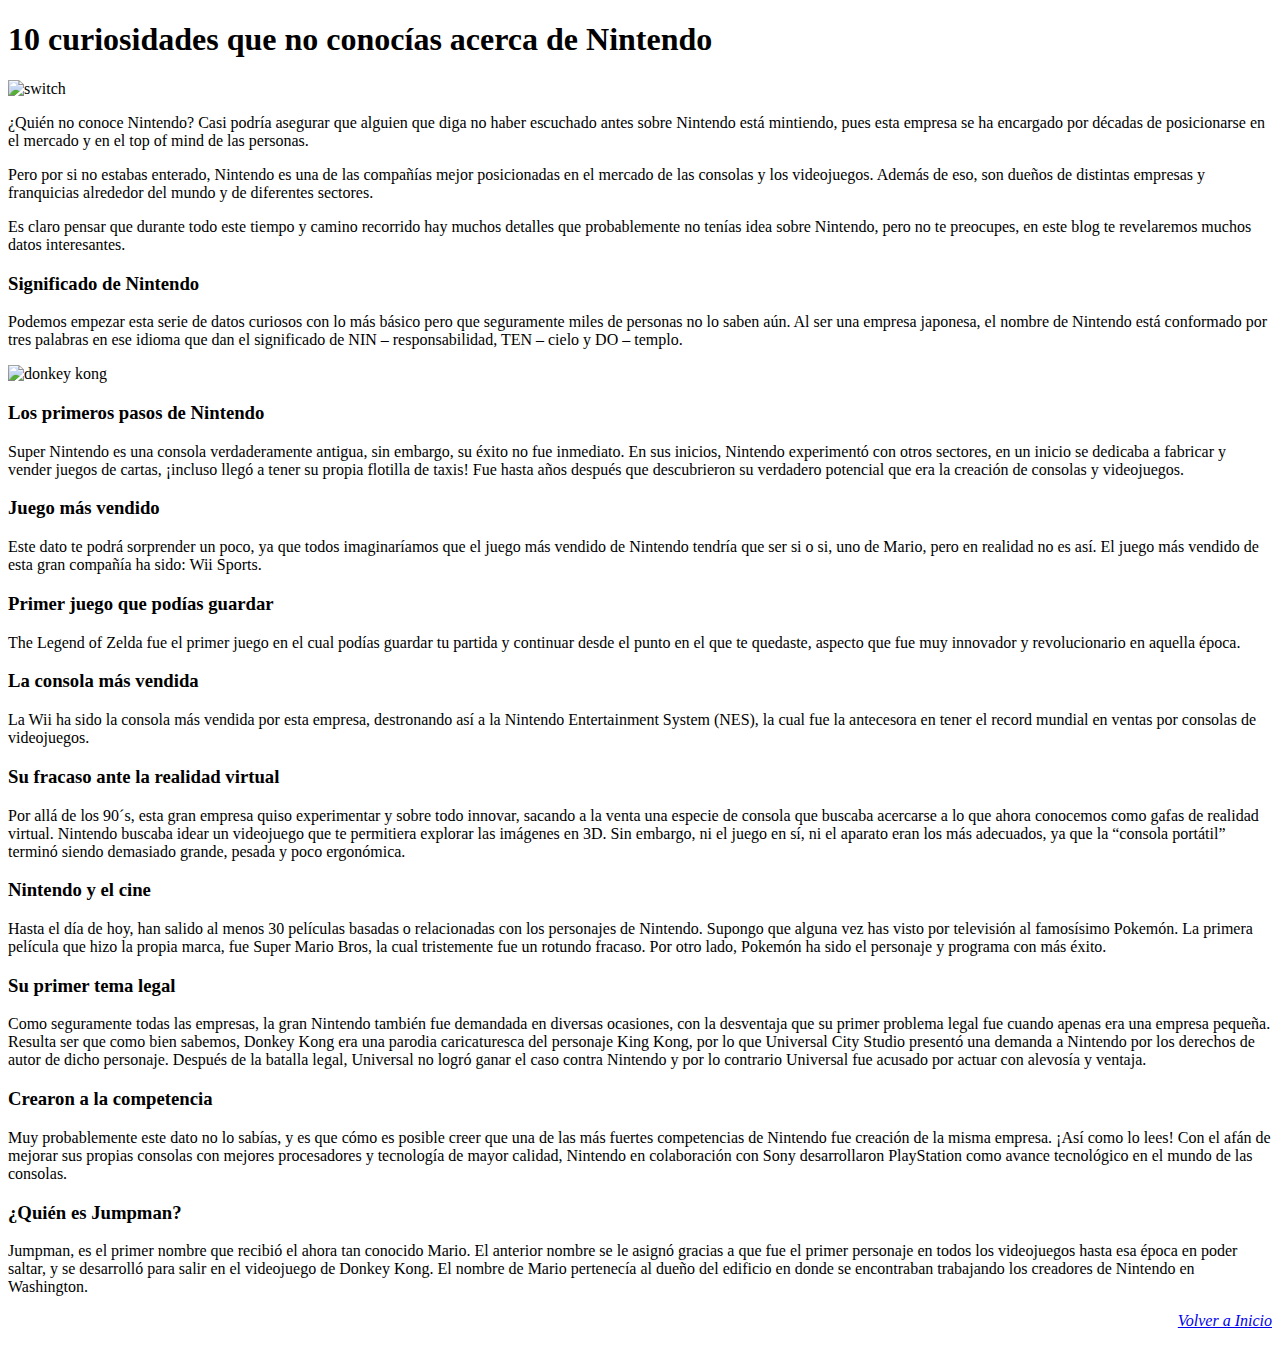
==== 10_curiosidades.html @ 4599f427 "Web avanzando 8 de mayo" ====
<!DOCTYPE html>
<html lang="en">

<head>
    <meta charset="UTF-8">
    <meta name="viewport" content="width=device-width, initial-scale=1.0">
    <title>Document</title>
    <link rel="stylesheet" href="/web_videojuegos/css/index2.css">
</head>

<body>
    <h1>10 curiosidades que no conocías acerca de Nintendo</h1>
    <img src="/web_videojuegos/img/switch.webp" alt="switch">
    <p>¿Quién no conoce Nintendo? Casi podría asegurar que alguien que diga no haber escuchado antes sobre Nintendo está
        mintiendo, pues esta empresa se ha encargado por décadas de posicionarse en el mercado y en el top of mind de
        las
        personas.</p>
    <p>Pero por si no estabas enterado, Nintendo es una de las compañías mejor posicionadas en el mercado de las
        consolas y
        los videojuegos. Además de eso, son dueños de distintas empresas y franquicias alrededor del mundo y de
        diferentes
        sectores.</p>
    <p>Es claro pensar que durante todo este tiempo y camino recorrido hay muchos detalles que probablemente no tenías
        idea
        sobre Nintendo, pero no te preocupes, en este blog te revelaremos muchos datos interesantes.</p>

    <h3>Significado de Nintendo</h3>
    <p>Podemos empezar esta serie de datos curiosos con lo más básico pero que seguramente miles de personas no lo saben
        aún. Al ser una empresa japonesa, el nombre de Nintendo está conformado por tres palabras en ese idioma que dan
        el
        significado de NIN – responsabilidad, TEN – cielo y DO – templo.</p>
    <img src="/web_videojuegos/img/donkey1.webp" alt="donkey kong">
    <h3>Los primeros pasos de Nintendo</h3>
    <p>Super Nintendo es una consola verdaderamente antigua, sin embargo, su éxito no fue inmediato. En sus inicios,
    Nintendo experimentó con otros sectores, en un inicio se dedicaba a fabricar y vender juegos de cartas, ¡incluso
    llegó a tener su propia flotilla de taxis! Fue hasta años después que descubrieron su verdadero potencial que era la
    creación de consolas y videojuegos.</p>

    <h3>Juego más vendido</h3>
    <p>Este dato te podrá sorprender un poco, ya que todos imaginaríamos que el juego más vendido de Nintendo tendría que
    ser si o si, uno de Mario, pero en realidad no es así. El juego más vendido de esta gran compañía ha sido: Wii
    Sports.</p>

    <h3>Primer juego que podías guardar</h3>
    <p>The Legend of Zelda fue el primer juego en el cual podías guardar tu partida y continuar desde el punto en el que te
    quedaste, aspecto que fue muy innovador y revolucionario en aquella época.</p>

    <h3>La consola más vendida</h3>
    <p>La Wii ha sido la consola más vendida por esta empresa, destronando así a la Nintendo Entertainment System (NES), la
    cual fue la antecesora en tener el record mundial en ventas por consolas de videojuegos.</p>

    <h3>Su fracaso ante la realidad virtual</h3>
    <p>Por allá de los 90´s, esta gran empresa quiso experimentar y sobre todo innovar, sacando a la venta una especie de
    consola que buscaba acercarse a lo que ahora conocemos como gafas de realidad virtual. Nintendo buscaba idear un
    videojuego que te permitiera explorar las imágenes en 3D. Sin embargo, ni el juego en sí, ni el aparato eran los más
    adecuados, ya que la “consola portátil” terminó siendo demasiado grande, pesada y poco ergonómica.</p>

    <h3>Nintendo y el cine</h3>
    <p>Hasta el día de hoy, han salido al menos 30 películas basadas o relacionadas con los personajes de Nintendo. Supongo
    que alguna vez has visto por televisión al famosísimo Pokemón. La primera película que hizo la propia marca, fue
    Super Mario Bros, la cual tristemente fue un rotundo fracaso. Por otro lado, Pokemón ha sido el personaje y programa
    con más éxito.</p>

    <h3>Su primer tema legal</h3>
    <p>Como seguramente todas las empresas, la gran Nintendo también fue demandada en diversas ocasiones, con la desventaja
    que su primer problema legal fue cuando apenas era una empresa pequeña. Resulta ser que como bien sabemos, Donkey
    Kong era una parodia caricaturesca del personaje King Kong, por lo que Universal City Studio presentó una demanda a
    Nintendo por los derechos de autor de dicho personaje. Después de la batalla legal, Universal no logró ganar el caso
    contra Nintendo y por lo contrario Universal fue acusado por actuar con alevosía y ventaja.</p>

    <h3>Crearon a la competencia</h3>
    <p>Muy probablemente este dato no lo sabías, y es que cómo es posible creer que una de las más fuertes competencias de
    Nintendo fue creación de la misma empresa. ¡Así como lo lees! Con el afán de mejorar sus propias consolas con
    mejores procesadores y tecnología de mayor calidad, Nintendo en colaboración con Sony desarrollaron PlayStation como
    avance tecnológico en el mundo de las consolas.</p>

    <h3>¿Quién es Jumpman?</h3>
    <p>Jumpman, es el primer nombre que recibió el ahora tan conocido Mario. El anterior nombre se le asignó gracias a que
    fue el primer personaje en todos los videojuegos hasta esa época en poder saltar, y se desarrolló para salir en el
    videojuego de Donkey Kong. El nombre de Mario pertenecía al dueño del edificio en donde se encontraban trabajando
    los creadores de Nintendo en Washington.</p>
    <a href="/web_videojuegos/historia_nintendo.html"><p style="text-align: right;"><i>Volver a Inicio</i></p></a>
</body>

</html>
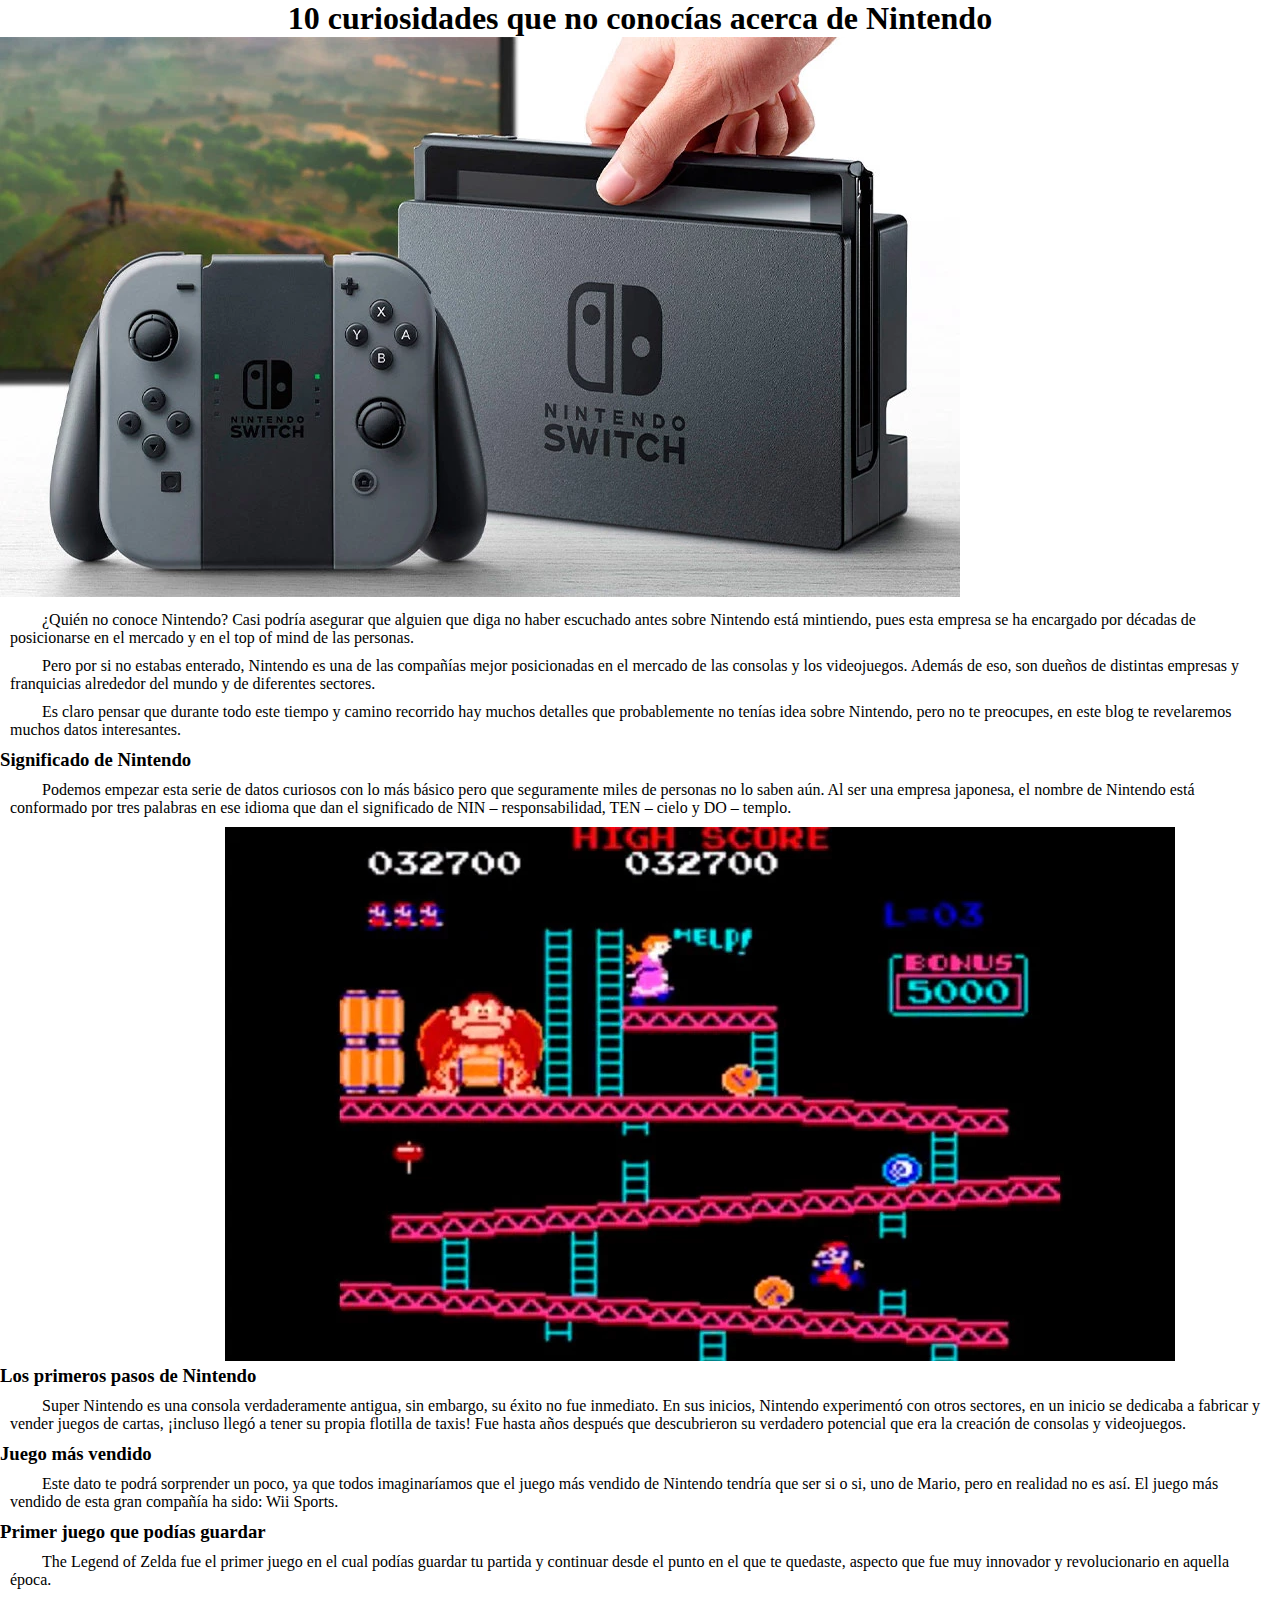
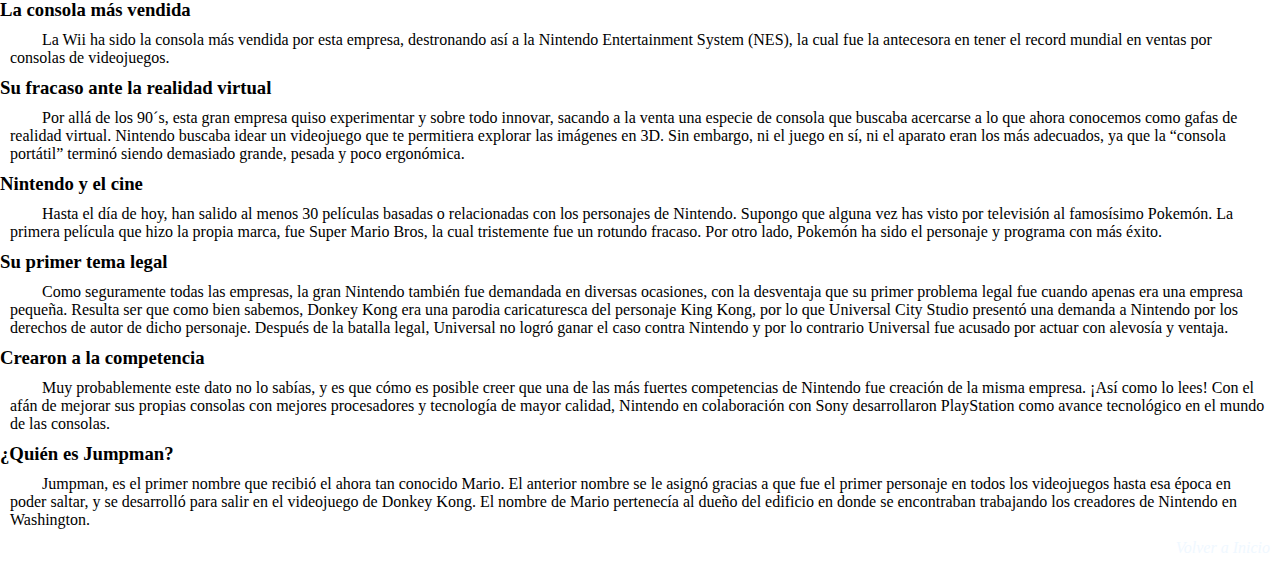
==== commit d93a9afe: "Web operativa nuevamente" ====
--- a/10_curiosidades.html
+++ b/10_curiosidades.html
@@ -1,16 +1,16 @@
 <!DOCTYPE html>
-<html lang="en">
+<html lang="es">
 
 <head>
     <meta charset="UTF-8">
     <meta name="viewport" content="width=device-width, initial-scale=1.0">
     <title>Document</title>
-    <link rel="stylesheet" href="/web_videojuegos/css/index2.css">
+    <link rel="stylesheet" href="css/index2.css">
 </head>
 
 <body>
     <h1>10 curiosidades que no conocías acerca de Nintendo</h1>
-    <img src="/web_videojuegos/img/switch.webp" alt="switch">
+    <img src="img/switch.webp" alt="switch">
     <p>¿Quién no conoce Nintendo? Casi podría asegurar que alguien que diga no haber escuchado antes sobre Nintendo está
         mintiendo, pues esta empresa se ha encargado por décadas de posicionarse en el mercado y en el top of mind de
         las
@@ -29,7 +29,7 @@
         aún. Al ser una empresa japonesa, el nombre de Nintendo está conformado por tres palabras en ese idioma que dan
         el
         significado de NIN – responsabilidad, TEN – cielo y DO – templo.</p>
-    <img src="/web_videojuegos/img/donkey1.webp" alt="donkey kong">
+    <img src="img/donkey1.webp" alt="donkey kong">
     <h3>Los primeros pasos de Nintendo</h3>
     <p>Super Nintendo es una consola verdaderamente antigua, sin embargo, su éxito no fue inmediato. En sus inicios,
     Nintendo experimentó con otros sectores, en un inicio se dedicaba a fabricar y vender juegos de cartas, ¡incluso
@@ -79,7 +79,7 @@
     fue el primer personaje en todos los videojuegos hasta esa época en poder saltar, y se desarrolló para salir en el
     videojuego de Donkey Kong. El nombre de Mario pertenecía al dueño del edificio en donde se encontraban trabajando
     los creadores de Nintendo en Washington.</p>
-    <a href="/web_videojuegos/historia_nintendo.html"><p style="text-align: right;"><i>Volver a Inicio</i></p></a>
+    <a href="historia_nintendo.html"><p style="text-align: right;"><i>Volver a Inicio</i></p></a>
 </body>
 
 </html>--- a/css/index2.css
+++ b/css/index2.css
@@ -0,0 +1,229 @@
+* {
+  margin: 0;
+  padding: 0;
+  
+}
+.container{
+  width: 100%;
+  
+  background-color: coral;
+  display: grid;
+  grid-template-columns: repeat(12, 1fr);
+  grid-template-rows: 75px, 300px, 200px, 100px;
+  grid-gap: 5px;
+  margin: auto;
+}
+.container .box {
+  border-radius: 10px;
+  
+}
+h1{
+  text-align: center;
+}
+
+h2{
+  text-align: center;
+}
+p{
+  margin: 10px 10px 10px 10px;
+  text-indent: 2em;
+}
+header{
+  background-image: url(/img/mario_fondito.jpg);
+    background-position: center;
+    background-repeat: no-repeat;
+    background-size: cover;
+}
+
+.box1{
+  background-color: aqua;
+  grid-column: 1 / -1;
+  display: flex;
+  text-align: center;
+  justify-content: space-between;
+  align-items: center;
+ 
+}
+.nav{
+  display: flex;
+  list-style-type: none;
+  margin-right: 100px;
+ 
+}
+.nav li{
+  width: 90px;
+  height: 10px;
+  padding: 10px;
+  /*background-color: rgb(212, 206, 206);*/
+  /*background-image: linear-gradient(to bottom right, grey, white);*/
+  margin: 5px;
+  text-align: center;
+  align-content: center;
+  color: aliceblue;
+  border-radius: 0px 15px 0px 15px;
+  box-shadow: 5px 5px 20px;
+  
+
+}
+.nav li:hover{
+background-color: gold;
+
+
+}
+.box2{
+  background-color: blue;
+  grid-column: 1 / 2;
+  grid-row: 2 / 4;
+  text-align: center;
+ }
+ 
+ 
+ .menu2{
+  height: 100%;
+ }
+.menu2 a{
+  text-align: center;
+  align-items: center;
+  justify-content: center;
+
+  }
+  .menu2 li img {
+    border-radius: 10px;
+    margin-top: 40px;
+  }
+  
+.box3{
+  background-color: rgb(104, 221, 26);
+  grid-column: 2 / 11;
+  grid-row: 2 / 4;
+}
+
+.box3 h2{
+  text-align: center;
+}
+.box3 > p {
+  margin: 10px 10px 10px 10px;
+  text-indent: 2em;
+}
+
+
+.box4{
+  background-color: darkgreen;
+  grid-column: 11 / 13;
+  grid-row: 2 / 4;
+}
+.header2{
+  margin-left: 0px;
+}
+.header3{
+  text-align: center;
+}
+a{
+  color: aliceblue;
+  text-decoration: none;
+}
+.box4 .aside_1{
+  position: relative;
+    width: 100%; /* Ajusta el ancho al 100% del contenedor */
+    padding-bottom: 56.25%;
+}
+.aside_1 iframe {
+  position: absolute;
+    width: 100%;
+    height: 100%;
+    top: 0;
+    left: 0;
+}
+.aside_2{
+  margin-top: 20px;
+}
+.aside_2 audio{
+  width: 100%;
+}
+.aside_3{
+  width: 100%;
+  position: relative;
+  margin: auto;
+}
+.aside_3 img{
+  width: 100%;
+  opacity: .4;
+}
+div.aside_3a{
+  position: absolute;
+  top: 50%;
+}
+.sec1 { 
+  display: flex;
+  position: relative;
+  width: 100%;
+  align-items: center;
+  
+}
+.sec2 { 
+  display: flex;
+  position: relative;
+  width: 100%;
+  align-items: center;
+}
+.sec3 { 
+  display: flex;
+  position: relative;
+  width: 100%;
+  align-items: center;
+}
+.tx {
+  position: absolute;
+  top: 50%;
+  width: 100%;
+  text-align: center;
+  text-shadow: 3px 3px black;
+  
+}
+.sec1{
+  grid-column: 1 / 5;
+}
+.sec2{
+  grid-column: 5 / 9;
+}
+.sec3{
+  grid-column: 9 / 13;
+}
+.pie{
+  display: flex;
+  justify-content: center;
+  align-items: center;
+}
+footer{
+  grid-column: 1 / -1;
+  grid-row: 5 / 6;
+  height: 80px;
+  background: black;
+  
+}
+.nav_footer{
+  display: flex;
+  list-style-type: none;
+  margin-right: 100px;
+ 
+}
+.nav_footer li{
+  width: 90px;
+  height: 10px;
+  padding: 10px;
+  /*background-color: rgb(212, 206, 206);*/
+  /*background-image: linear-gradient(to bottom right, grey, white);*/
+  margin: 5px;
+  text-align: center;
+  align-content: center;
+  color: aliceblue;
+  border-radius: 0px 15px 0px 15px;
+  box-shadow: 5px 5px 20px;
+  
+
+}
+.nav_footer li:hover{
+background-color: rgba(0, 38, 255, 0.349);
+
+
+}
